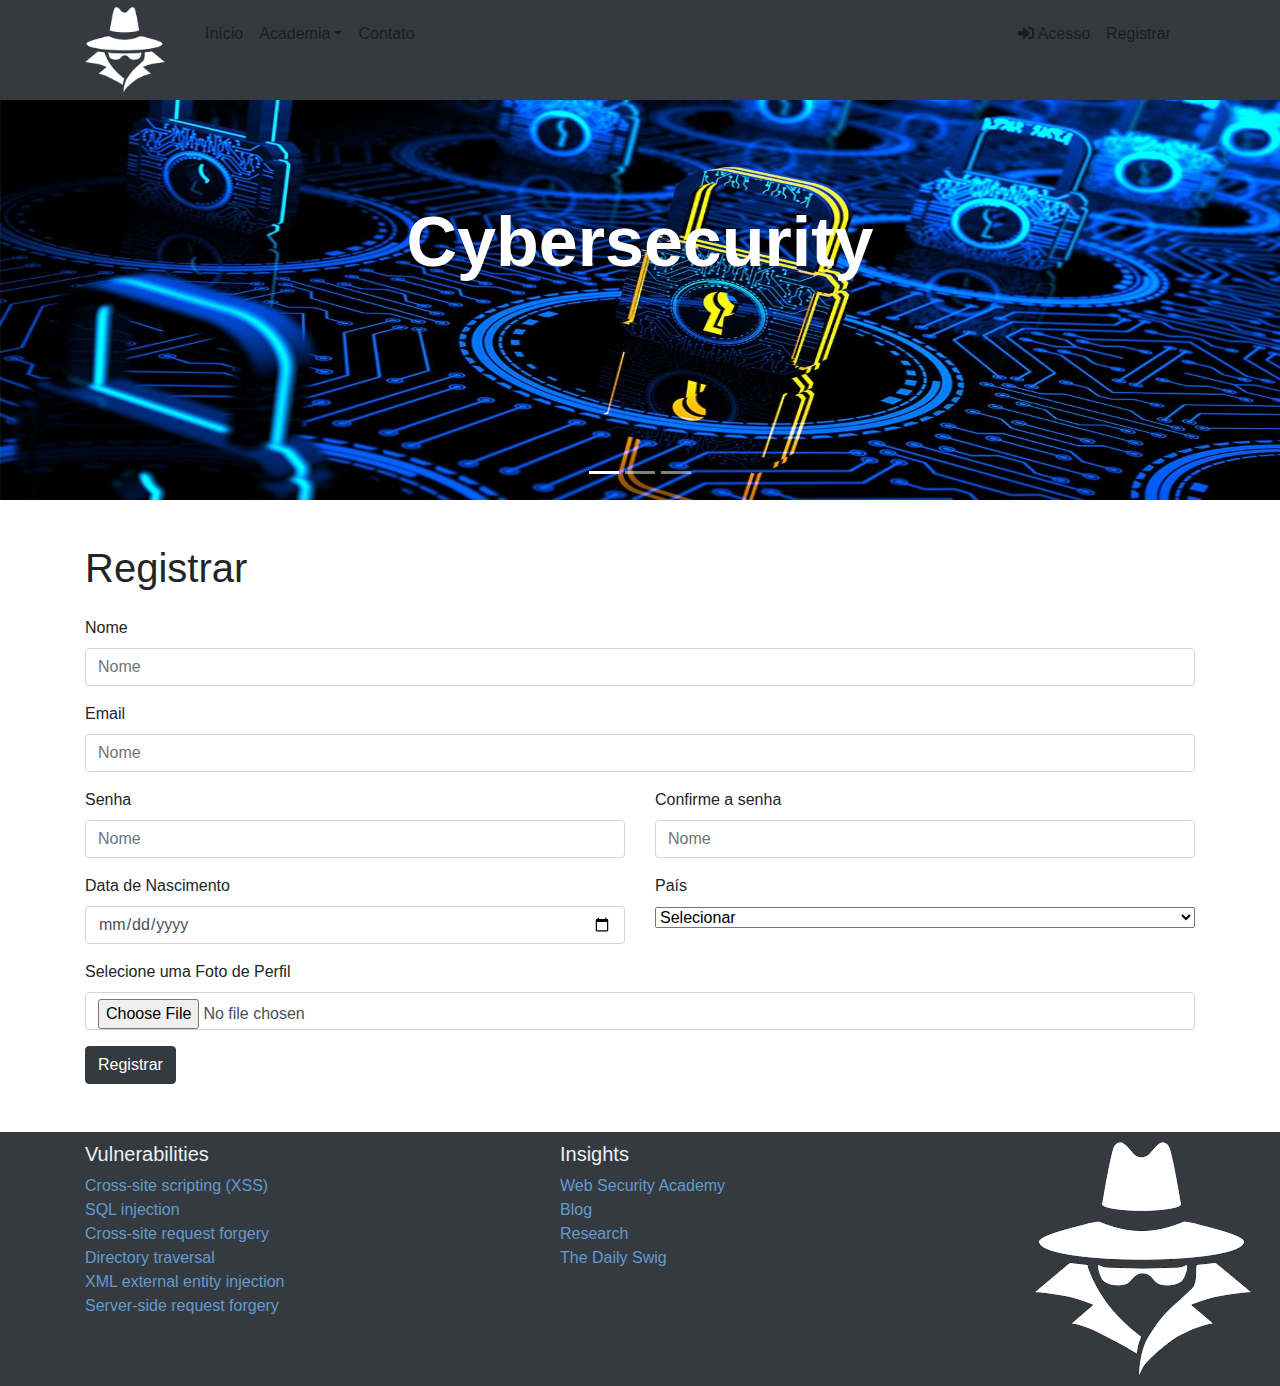
==== registro.html @ 3dc83b5b "Add files via upload" ====
<!DOCTYPE html>
<html lang="pt">

<head>
   <meta charset="UTF-8">
   <meta name="viewport" content="width=device-width, initial-scale=1, shrink-to-fit=no">
   <link href="assets/css/bootstrap.css" rel="stylesheet">
   <link href="assets/css/all.css" rel="stylesheet">
   <link href="assets/css/styles.css" rel="stylesheet">
   <title>Bootstrap</title>
</head>

<body>
  
   
   <nav class="navbar navbar-light bg-dark navbar-expand-md fixed-top">

      <div class="container">

         <a class="navbar-brand" href="#"><img src="assets/imagens/logo.png" alt="logo" width=80px></a>
         <button class="navbar-toggler" type="button" data-toggle="collapse" data-target="#menu" aria-controls="menu" aria-expanded="false" aria-label="Toggle navigation">
            <span class="navbar-toggler-icon"></span>
         </button>

         <div class="collapse navbar-collapse bg-dark p-3 jumbotron" id="menu">
               <div class="navbar-nav mr-auto">
                  <a class="nav-link nav-item" href="/index.html">Início</a>
                  
                  <div class="dropdown">
                     <a class="nav-link nav-item dropdown-toggle" data-toggle="dropdown" href="#academia">Academia</a>
                     <div class="dropdown-menu">
                        
                        <a class="dropdown-item" href="/acadweb.html">Web</a>
                        <a class="dropdown-item" href="#">Redes</a>
                        
                     </div>
                  </div>

                  <a class="nav-link nav-item" href="#contato">Contato</a>
               </div>
               
               <div class="navbar-nav">
                  <a class="nav-link nav-item" href="#acessomodal" data-toggle="modal"><i class="fas fa-sign-in-alt"></i> Acesso</a>
                  <a class="nav-link nav-item" href="/registro.html">Registrar</a>

               </div>
         </div>
      </div>

   </nav>


   <div id="carosel-id" class="carousel slide d-none d-md-block mb-5" data-ride="carousel" data-interval="3000">

      <ol class="carousel-indicators">
         <li data-target="#carosel-id" data-slide-to="0" class="active"></li>
         <li data-target="#carosel-id" data-slide-to="1"></li>
         <li data-target="#carosel-id" data-slide-to="2"></li>
      </ol>

      <div class="carousel-inner">
          
         <div class="carousel-item active">

            <img src="assets/imagens/banner4.jpg" class="w-100" style="height: 400px;">
            <div class="carousel-caption">
               <div class="text-center">
                  <span class="text-1">Cybersecurity</span>
               </div>
            </div>

         </div>


         <div class="carousel-item">

            <img src="assets/imagens/banner3.jpg" class="w-100" style="height: 400px;">
            <div class="carousel-caption">
               <div class="text-center">
                  <span class="text-1">Cybersecurity</span>
               </div>
            </div>

         </div>


         <div class="carousel-item">

            <img src="assets/imagens/banner2.jpg" class="w-100" style="height: 400px;">
            <div class="carousel-caption">
               <div class="text-center">
                  <span class="text-1">Cybersecurity</span>
               </div>
            </div>

         </div>
      </div>

   </div><br><br>


   <div class="container mt-5">

      <h1 class="mt-5">Registrar</h1>
      <form action="" class="row">

         <div class="mt-3 col-12">
            <label for="nomeid" class="form-label">Nome</label>
            <input type="text" class="form-control" id="nomeid" placeholder="Nome">
         </div>

         <div class="mt-3 col-12">
            <label for="emailid" class="form-label">Email</label>
            <input type="text" class="form-control" id="emailid" placeholder="Nome">
         </div>

         <div class="mt-3 col-6">
            <label for="senhaid" class="form-label">Senha</label>
            <input type="text" class="form-control" id="senhaid" placeholder="Nome">
         </div>

         <div class="mt-3 col-6">
            <label for="confirmeid" class="form-label">Confirme a senha</label>
            <input type="text" class="form-control" id="confirmeid" placeholder="Nome">
         </div>

         <div class="mt-3 col-6">
            <label for="dataid" class="form-label">Data de Nascimento</label>
            <input type="date" class="form-control" id="dataid">
         </div>

         <div class="mt-3 col-6">
            <label for="select" class="form-label w-100">País</label>
            <select id="select" class="form-select w-100" aria-label="Selecinar país">
               <option selected>Selecionar</option>
               <option value="1">Argentina</option>
               <option value="2">Brasil</option>
               <option value="3">Cuba</option>
               <option value="4">Daria</option>
               <option value="5">Dominica</option>
               <option value="6">Guatema</option>
            </select>
         </div>

         <div class="mt-3 col-12">
            <label for="formfile" class="form-label">Selecione uma Foto de Perfil</label>
            <input class="form-control" type="file" id="formfile">
         </div>

      </form>

      <div class="mt-3">
         <button type="button" class="btn btn-dark">Registrar</button>
      </div>

   </div>









































   

   <div class="footer mt-5 bg-dark">
      <div class="container">
         <div class="row">

            <div class="col-md-5 col-sm-6">
               <h5>Vulnerabilities</h5>
               <ul class="list-unstyled">
                  <li><a href="#">Cross-site scripting (XSS)</a></li>
                  <li><a href="#">SQL injection</a></li>
                  <li><a href="#">Cross-site request forgery</a></li>
                  <li><a href="#">Directory traversal</a></li>
                  <li><a href="#">XML external entity injection</a></li>
                  <li><a href="#">Server-side request forgery</a></li>
                  
               </ul">
            </div>

            <div class="col-md-5 col-sm-6">
               <h5>Insights</h5>
               <ul class="list-unstyled">
                  <li><a href="#">Web Security Academy</a></li>
                  <li><a href="#">Blog</a></li>
                  <li><a href="">Research</a></li>
                  <li><a href="">The Daily Swig</a></li>

               </ul>
            </div>

            <div class="col-md-2 text-sm-center">
               <img src="assets/imagens/logo.png" alt="">
            </div>   

         </div>
      </div>
   </div>


   <script src="assets/js/jquery-3.3.1.js"></script>
   <script src="assets/js/popper.js"></script>
   <script src="assets/js/bootstrap.js"></script>
   <script src="assets/js/script.js"></script>
</body>

</html>
---- assets/css/styles.css ----
.bgvideo{
    margin-top: 100px;
}

.bgvideo .sob-video{
    width: 100%;
    height: 100%;
    display: flex;
    background-color: black;
    opacity: 75%;
    justify-content: center;
}

.bgvideo .sob-video .text-video{
    margin-top: 20%;
}

.bgvideo .sob-video .text-video h1{
    color: #fff;
    font-size: 60px;
    font-weight: bold;
}

.bgvideo .sob-video .text-video i{
    margin-top: 20%;
    color: #fff;
    font-size: 60px;
}

#carosel-id{
    top: 100px;
}

.carousel-caption{
    top: 70px;

}

.text-1{
    font-size: 70px;
    font-weight: bold;
}

.navbar{
    height: 100px;
    margin-bottom: 100px;
}

.cardsHome {
    padding: 1rem;
    margin: 2%;
}

.footer{
    color: #efefef;
    padding: 10px 0px;
}

.footer a {
    color: #639bcf;

}

.footer a:hover{
    color: #d8e6f3;
}
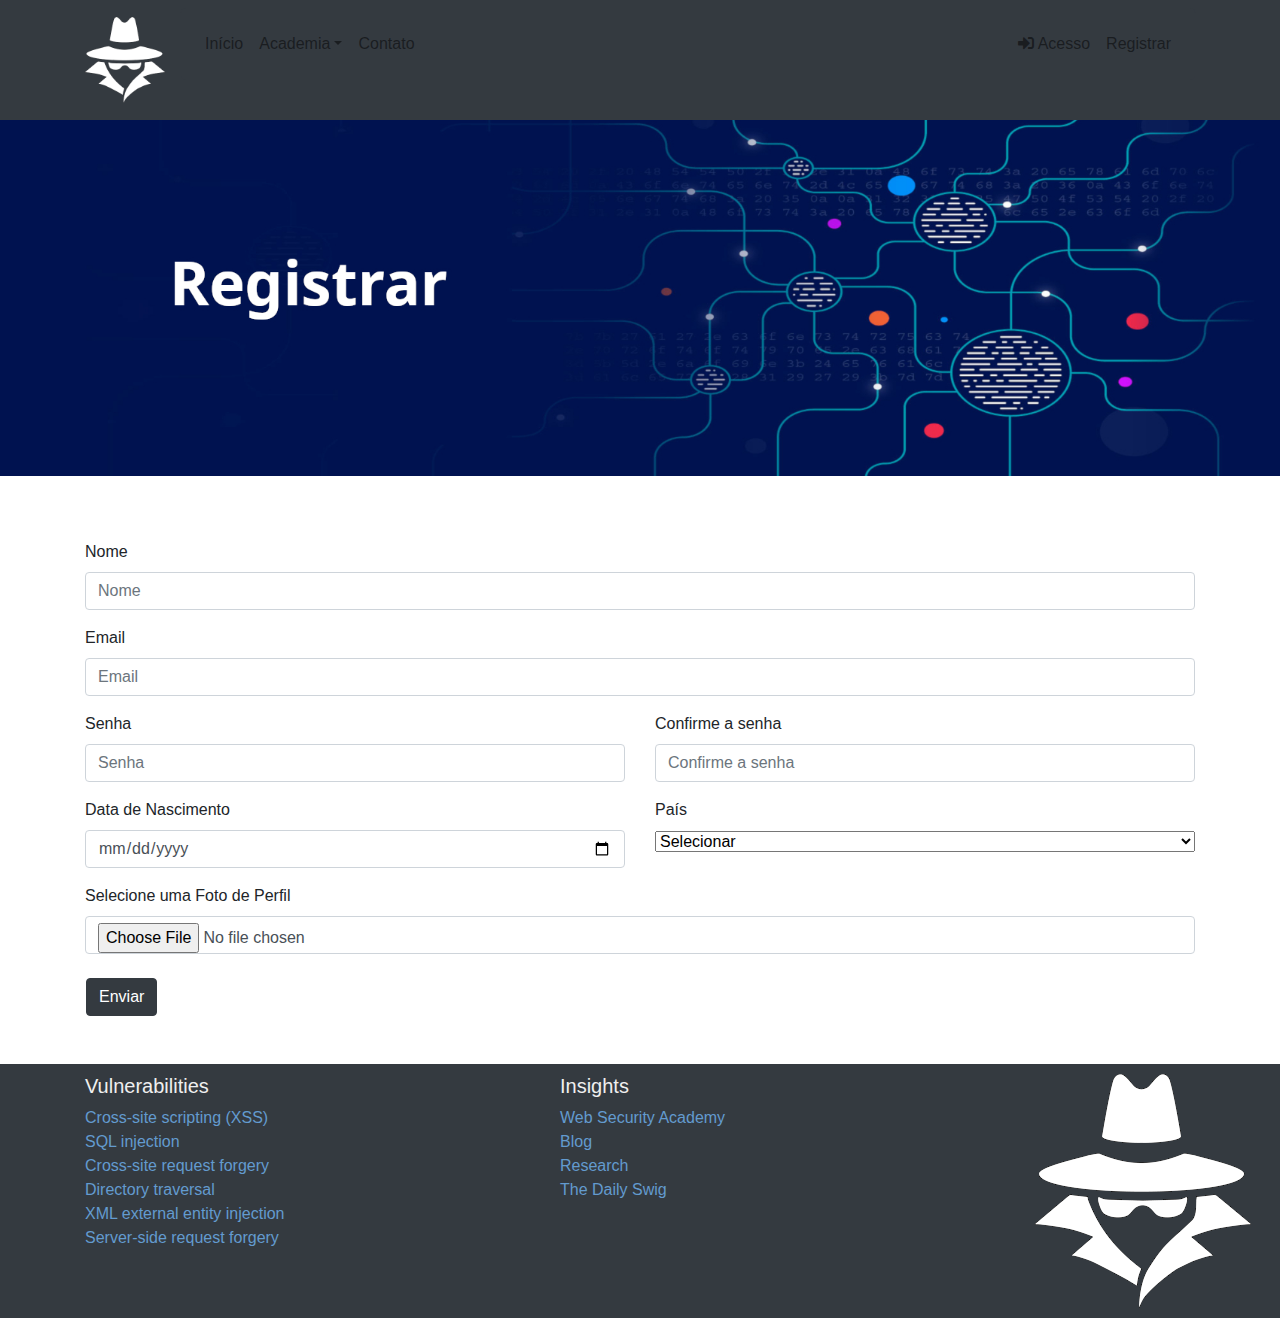
==== commit 0a7a35f6: "site-completo" ====
--- a/registro.html
+++ b/registro.html
@@ -50,58 +50,14 @@
    </nav>
 
 
-   <div id="carosel-id" class="carousel slide d-none d-md-block mb-5" data-ride="carousel" data-interval="3000">
-
-      <ol class="carousel-indicators">
-         <li data-target="#carosel-id" data-slide-to="0" class="active"></li>
-         <li data-target="#carosel-id" data-slide-to="1"></li>
-         <li data-target="#carosel-id" data-slide-to="2"></li>
-      </ol>
-
-      <div class="carousel-inner">
-          
-         <div class="carousel-item active">
-
-            <img src="assets/imagens/banner4.jpg" class="w-100" style="height: 400px;">
-            <div class="carousel-caption">
-               <div class="text-center">
-                  <span class="text-1">Cybersecurity</span>
-               </div>
-            </div>
-
-         </div>
+   <div class="mb-5" style="margin-top: 100px;">
+      <img src="assets/imagens/imgreg2.jpg" class="img-fluid">
+   </div>
 
 
-         <div class="carousel-item">
 
-            <img src="assets/imagens/banner3.jpg" class="w-100" style="height: 400px;">
-            <div class="carousel-caption">
-               <div class="text-center">
-                  <span class="text-1">Cybersecurity</span>
-               </div>
-            </div>
+   <div class="container mb-5">
 
-         </div>
-
-
-         <div class="carousel-item">
-
-            <img src="assets/imagens/banner2.jpg" class="w-100" style="height: 400px;">
-            <div class="carousel-caption">
-               <div class="text-center">
-                  <span class="text-1">Cybersecurity</span>
-               </div>
-            </div>
-
-         </div>
-      </div>
-
-   </div><br><br>
-
-
-   <div class="container mt-5">
-
-      <h1 class="mt-5">Registrar</h1>
       <form action="" class="row">
 
          <div class="mt-3 col-12">
@@ -111,17 +67,17 @@
 
          <div class="mt-3 col-12">
             <label for="emailid" class="form-label">Email</label>
-            <input type="text" class="form-control" id="emailid" placeholder="Nome">
+            <input type="text" class="form-control" id="emailid" placeholder="Email">
          </div>
 
          <div class="mt-3 col-6">
             <label for="senhaid" class="form-label">Senha</label>
-            <input type="text" class="form-control" id="senhaid" placeholder="Nome">
+            <input type="text" class="form-control" id="senhaid" placeholder="Senha">
          </div>
 
          <div class="mt-3 col-6">
             <label for="confirmeid" class="form-label">Confirme a senha</label>
-            <input type="text" class="form-control" id="confirmeid" placeholder="Nome">
+            <input type="text" class="form-control" id="confirmeid" placeholder="Confirme a senha">
          </div>
 
          <div class="mt-3 col-6">
@@ -142,58 +98,25 @@
             </select>
          </div>
 
-         <div class="mt-3 col-12">
+         <div class="mt-3 col-12 mb-4">
             <label for="formfile" class="form-label">Selecione uma Foto de Perfil</label>
             <input class="form-control" type="file" id="formfile">
          </div>
 
+
+         <input type="submit" class="btn btn-dark ml-3" value="Enviar">
+
       </form>
 
-      <div class="mt-3">
-         <button type="button" class="btn btn-dark">Registrar</button>
-      </div>
 
    </div>
 
 
+   
 
 
 
-
-
-
-
-
-
-
-
-
-
-
-
-
-
-
-
-
-
-
-
-
-
-
-
-
-
-
-
-
-
-
-
-
-
-
+   
 
    
 
--- a/assets/css/styles.css
+++ b/assets/css/styles.css
@@ -41,10 +41,6 @@
     font-weight: bold;
 }
 
-.navbar{
-    height: 100px;
-    margin-bottom: 100px;
-}
 
 .cardsHome {
     padding: 1rem;
